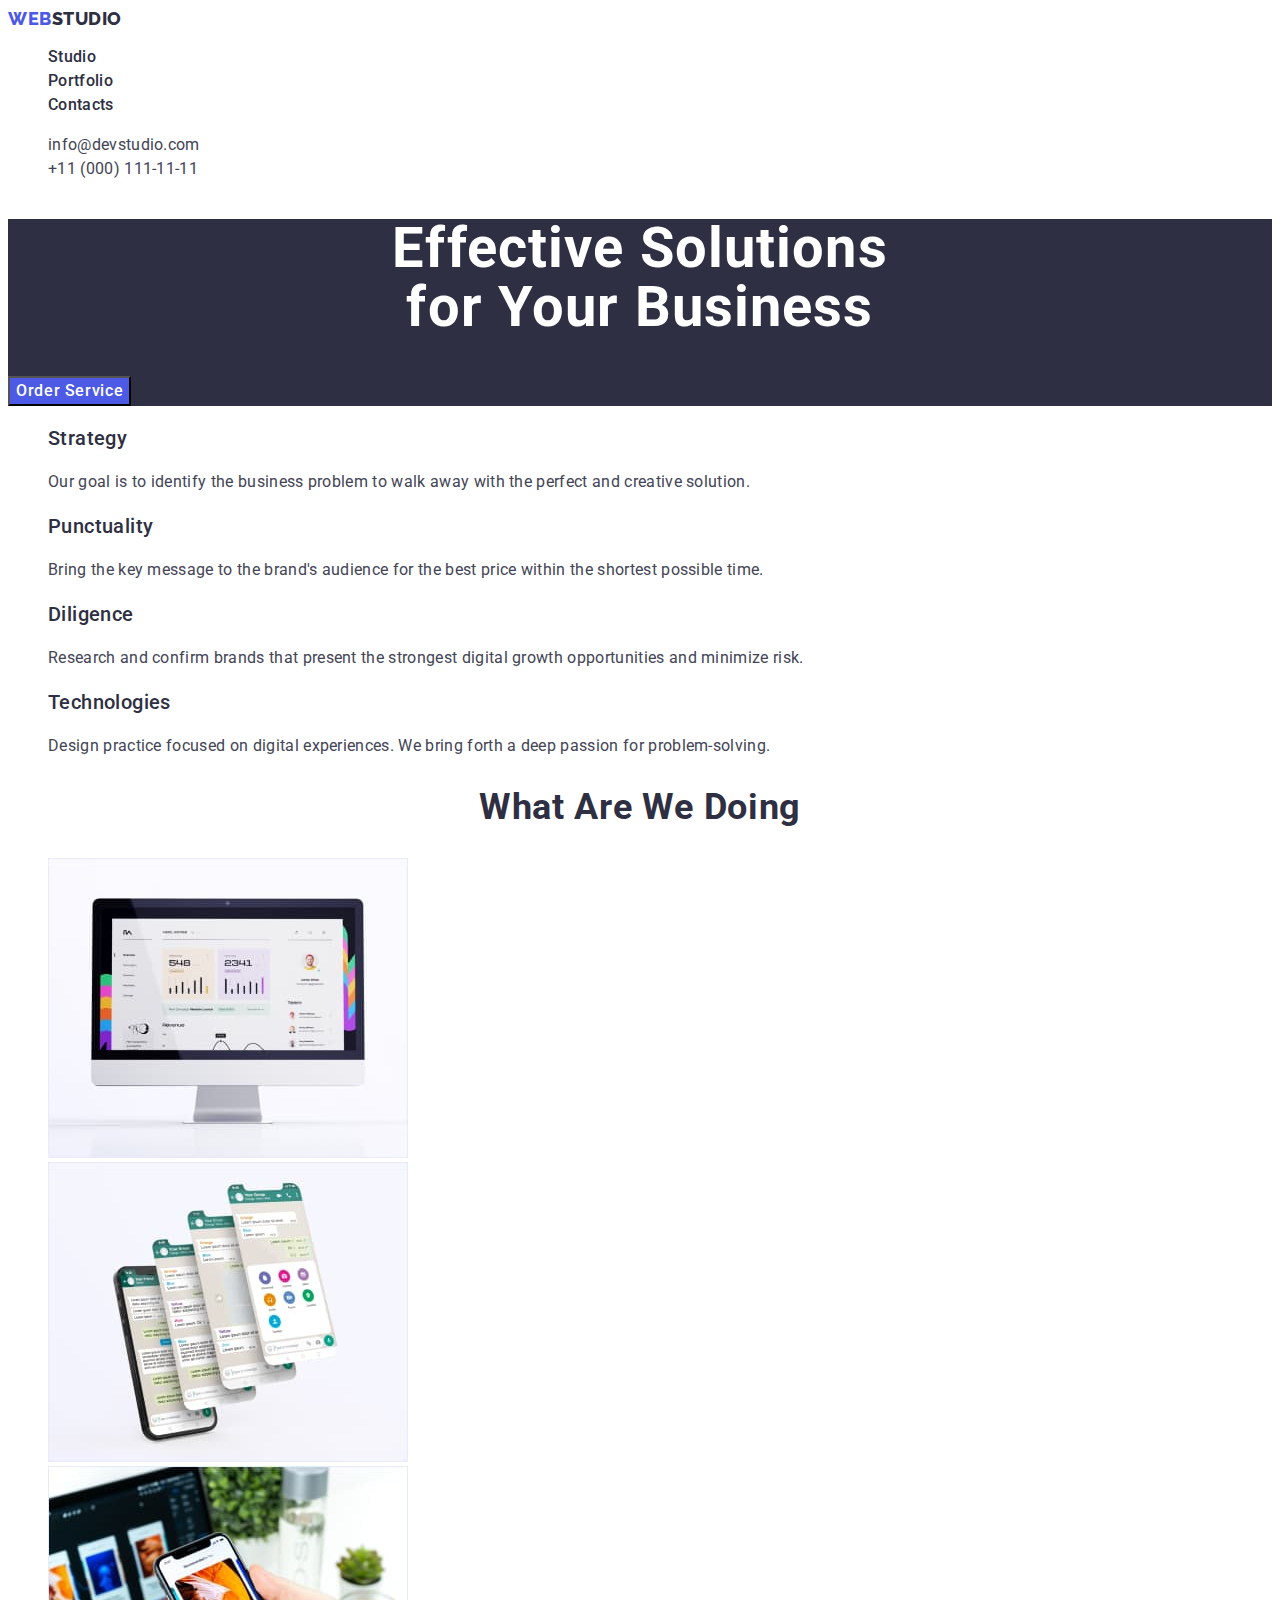
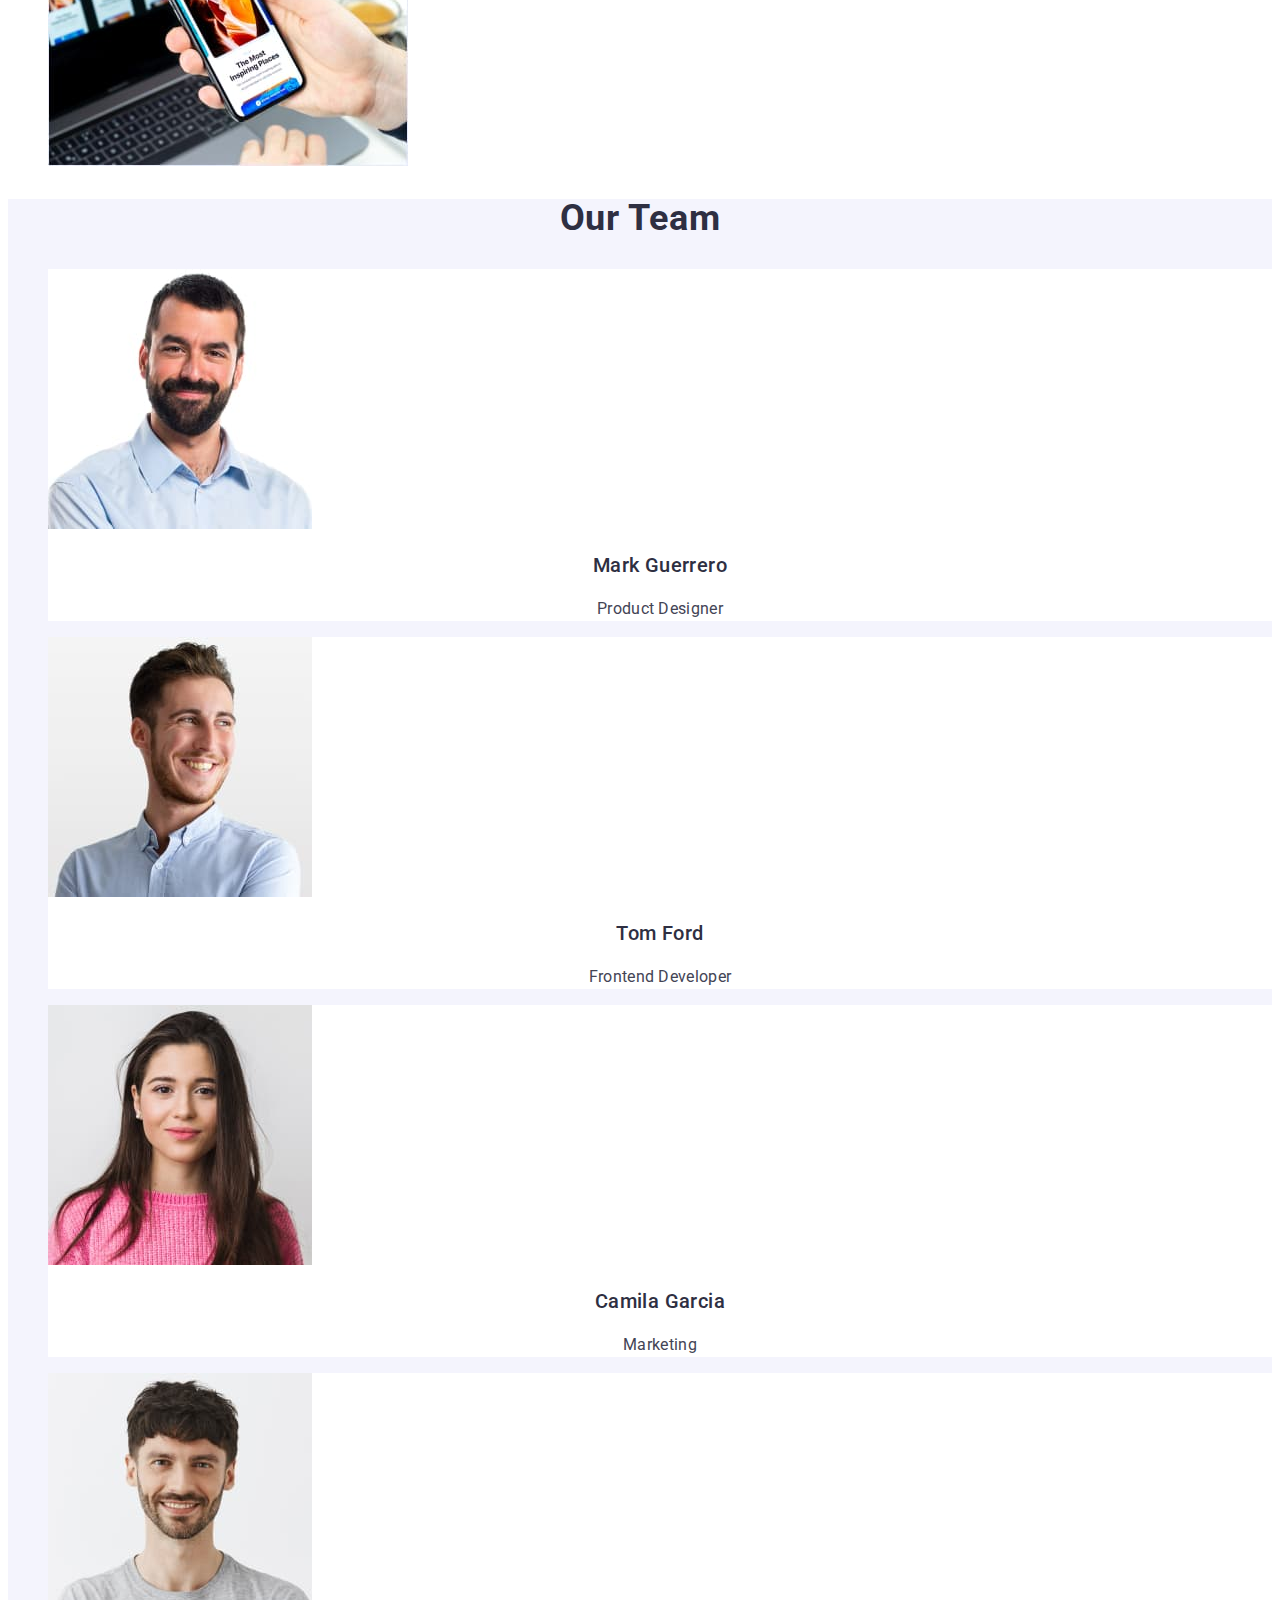
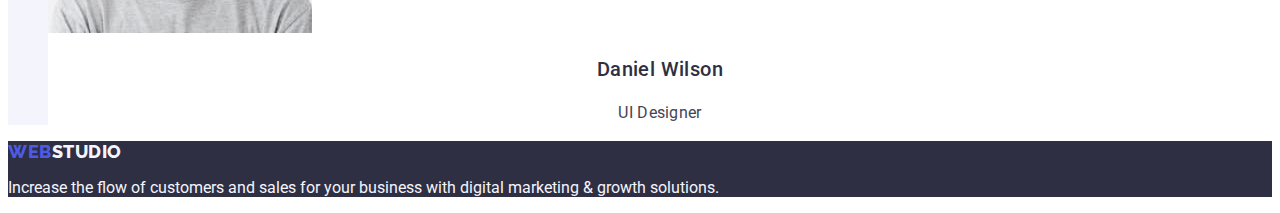
==== index.html @ 9c7ef8e3 "Initial commit" ====
<!DOCTYPE html>
<html lang="en">
  <head>
    <meta charset="UTF-8" />
    <meta http-equiv="X-UA-Compatible" content="IE=edge" />
    <meta name="viewport" content="width=device-width, initial-scale=1.0" />
    <title>WEBSTUDIO</title>
    <link rel="preconnect" href="https://fonts.googleapis.com" />
    <link rel="preconnect" href="https://fonts.gstatic.com" crossorigin />
    <link
      href="https://fonts.googleapis.com/css2?family=Raleway:wght@800&family=Roboto:wght@400;500;700&display=swap"
      rel="stylesheet"
    />
    <link rel="stylesheet" href="./css/styles.css" />
  </head>
  <body>
    <!-- Top line -->
    <header class="header">
      <nav>
        <a class="logo link" href="./index.html"
          >Web<span class="logo-end">Studio</span></a
        >
        <ul class="header-list list">
          <li class="header-item">
            <a class="header-link link" href="./index.html">Studio</a>
          </li>
          <li class="header-item">
            <a class="header-link link" href="./portfolio.html">Portfolio</a>
          </li>
          <li class="header-item">
            <a class="header-link link" href="">Contacts</a>
          </li>
        </ul>
      </nav>
      <address class="address">
        <ul class="header-address list">
          <li class="header-address-item">
            <a class="header-address-link link" href="mailto:info@devstudio.com"
              >info@devstudio.com</a
            >
          </li>
          <li class="header-address-item">
            <a class="header-address-link link" href="tel:+110001111111"
              >+11 (000) 111-11-11</a
            >
          </li>
        </ul>
      </address>
    </header>
    <main>
      <!-- Hero -->
      <section class="hero">
        <h1 class="hero-title">
          Effective Solutions<br />
          for Your Business
        </h1>
        <button type="button" class="hero-button">Order Service</button>
      </section>
      <!-- Advantages -->
      <section class="advantages">
        <h2 hidden class="visually-hidden">Advantages</h2>
        <ul class="advantages-list list">
          <li class="advantages-item">
            <h3 class="advantages-title title-text">Strategy</h3>
            <p class="advantages-text simple-text">
              Our goal is to identify the business problem to walk away with the
              perfect and creative solution.
            </p>
          </li>
          <li class="advantages-item">
            <h3 class="advantages-title title-text">Punctuality</h3>
            <p class="advantages-text simple-text">
              Bring the key message to the brand's audience for the best price
              within the shortest possible time.
            </p>
          </li>
          <li class="advantages-item">
            <h3 class="advantages-title title-text">Diligence</h3>
            <p class="advantages-text simple-text">
              Research and confirm brands that present the strongest digital
              growth opportunities and minimize risk.
            </p>
          </li>
          <li class="advantages-item">
            <h3 class="advantages-title title-text">Technologies</h3>
            <p class="advantages-text simple-text">
              Design practice focused on digital experiences. We bring forth a
              deep passion for problem-solving.
            </p>
          </li>
        </ul>
      </section>
      <!-- Photos of work -->
      <section class="work">
        <h2 class="work-title section-title">What are we doing</h2>
        <ul class="work-list list">
          <li class="work-item">
            <img
              src="./images/what_are_we_doing_1.jpg"
              alt="The program is displayed on the monitor"
              width="360"
            />
          </li>
          <li class="work-item">
            <img
              src="./images/what_are_we_doing_2.jpg"
              alt="Design of pages on the phone"
              width="360"
            />
          </li>
          <li class="work-item">
            <img
              src="./images/what_are_we_doing_3.jpg"
              alt="Phone with open site design tab on laptop background"
              width="360"
            />
          </li>
        </ul>
      </section>
      <!-- Cards of our team -->
      <section class="team">
        <h2 class="team-title section-title">Our Team</h2>
        <ul class="team-list list">
          <li class="team-item">
            <img
              src="./images/our_team_1.jpg"
              alt="Photo of the employee"
              width="264"
            />
            <h3 class="team-name title-text">Mark Guerrero</h3>
            <p class="team-text simple-text">Product Designer</p>
          </li>
          <li class="team-item">
            <img
              src="./images/our_team_2.jpg"
              alt="Photo of the employee"
              width="264"
            />
            <h3 class="team-name title-text">Tom Ford</h3>
            <p class="team-text simple-text">Frontend Developer</p>
          </li>
          <li class="team-item">
            <img
              src="./images/our_team_3.jpg"
              alt="Photo of the employee"
              width="264"
            />
            <h3 class="team-name title-text">Camila Garcia</h3>
            <p class="team-text simple-text">Marketing</p>
          </li>
          <li class="team-item">
            <img
              src="./images/our_team_4.jpg"
              alt="Photo of the employee"
              width="264"
            />
            <h3 class="team-name title-text">Daniel Wilson</h3>
            <p class="team-text simple-text">UI Designer</p>
          </li>
        </ul>
      </section>
    </main>
    <!-- Footer -->
    <footer class="footer">
      <a class="footer-logo link" href="./index.html"
        >Web<span class="footer-logo-end">Studio</span></a
      >
      <p class="footer-text .simple-text">
        Increase the flow of customers and sales for your business with digital
        marketing & growth solutions.
      </p>
    </footer>
  </body>
</html>
---- css/styles.css ----
:root {
  --primary-color: #4d5ae5;
  --pressed-color: #404bbf;
  --dark-color: #2e2f42;
  --text-color: #434455;
  --white-color: #ffffff;
  --light-color: #f4f4fd;
}

body {
  font-family: "Roboto", sans-serif;
  color: var(--text-color);
  background-color: var(--white-color);
}

.list {
  list-style: none;
}

.link {
  text-decoration: none;
}

/* *** COMMON ACTION ** */
.section-title {
  font-size: 36px;
  line-height: 1.11;
  text-align: center;
  letter-spacing: 0.02em;
  text-transform: capitalize;
  color: var(--dark-color);
}
.title-text {
  font-weight: 500;
  font-size: 20px;
  line-height: 1.2;
  letter-spacing: 0.02em;
  color: var(--dark-color);
}

.simple-text {
  font-size: 16px;
  line-height: 1.5;
  letter-spacing: 0.02em;
  color: var(--text-color);
}

/**--------------*HEADER*------------**/

.header {
  background-color: var(--white-color);
}

.logo {
  font-family: "Raleway", sans-serif;
  font-weight: 800;
  font-size: 18px;
  line-height: 1.17;
  display: flex;
  align-items: center;
  letter-spacing: 0.03em;
  text-transform: uppercase;
  color: var(--primary-color);
}

.logo-end {
  color: var(--dark-color);
}
.header-list {
}
.header-item {
}
.header-link {
  font-weight: 500;
  font-size: 16px;
  line-height: 1.5;
  letter-spacing: 0.02em;
  color: var(--dark-color);
}
.header-link:hover,
.header-link:focus {
  color: var(--pressed-color);
}
.header-address {
}
.header-address-item {
}
.header-address-link {
  font-family: inherit;
  font-size: 16px;
  line-height: 1.5;
  letter-spacing: 0.02em;
  color: var(--text-color);
}
.header-address-link:hover,
.header-address-link:focus {
  color: var(--pressed-color);
}
.address {
  font-style: normal;
}

/**--------------HERO------------**/
.hero {
  background: var(--dark-color);
}
.hero-title {
  font-size: 56px;
  line-height: 1.07;
  text-align: center;
  letter-spacing: 0.02em;
  color: var(--white-color);
}
.hero-button {
  font-family: "Roboto", sans-serif;
  font-weight: 500;
  font-size: 16px;
  line-height: 1.5;
  display: flex;
  align-items: center;
  letter-spacing: 0.04em;
  color: var(--white-color);
  background-color: var(--primary-color);
  cursor: pointer;
}
.hero-button:hover,
.hero-button:focus {
  background-color: var(--pressed-color);
}
/**------------ADVANTAGES---------- **/
.advantages {
}
.visually-hidden {
  position: absolute;
  width: 1px;
  height: 1px;
  margin: -1px;
  border: 0;
  padding: 0;
  white-space: nowrap;
  clip-path: inset(100%);
  clip: rect(0 0 0 0);
  overflow: hidden;
}
.advantages-list {
}

.advantages-item {
}
.advantages-title {
  color: var(--dark-color);
}
.advantages-text {
}
/**-------PHOTOS OF WORK-------**/
.work {
}
.work-title {
}
.work-list {
}

.work-item {
}
/**----------CARDS OF OUR TEAM------- **/
.team {
  background: var(--light-color);
}
.team-title {
}
.team-list {
}
.team-item {
  background: var(--white-color);
}
.team-name {
  text-align: center;
}

.team-text {
  text-align: center;
}

/**-----------FOOTER--------- **/

.footer {
  background: var(--dark-color);
}
.footer-logo {
  font-family: "Raleway", sans-serif;
  font-weight: 800;
  font-size: 18px;
  line-height: 1.17;
  display: flex;
  align-items: center;
  letter-spacing: 0.03em;
  text-transform: uppercase;
  color: var(--primary-color);
}
.footer-logo-end {
  color: var(--light-color);
}
.footer-text {
  color: var(--light-color);
}

/* !------- PAGE PORTFOLIO-------- */
/** ------------FILTERS-------------* */
.filters-btn {
  font-family: "Roboto", sans-serif;
  font-weight: 500;
  font-size: 16px;
  line-height: 1.5;
  display: flex;
  align-items: center;
  text-align: center;
  letter-spacing: 0.04em;
  color: var(--primary-color);
  background: var(--light-color);
  border: 1px solid #e7e9fc;
  border-radius: 4px;
  cursor: pointer;
}
.filters-btn:hover,
.filters-btn:focus {
  background-color: var(--pressed-color);
  color: var(--white-color);
}
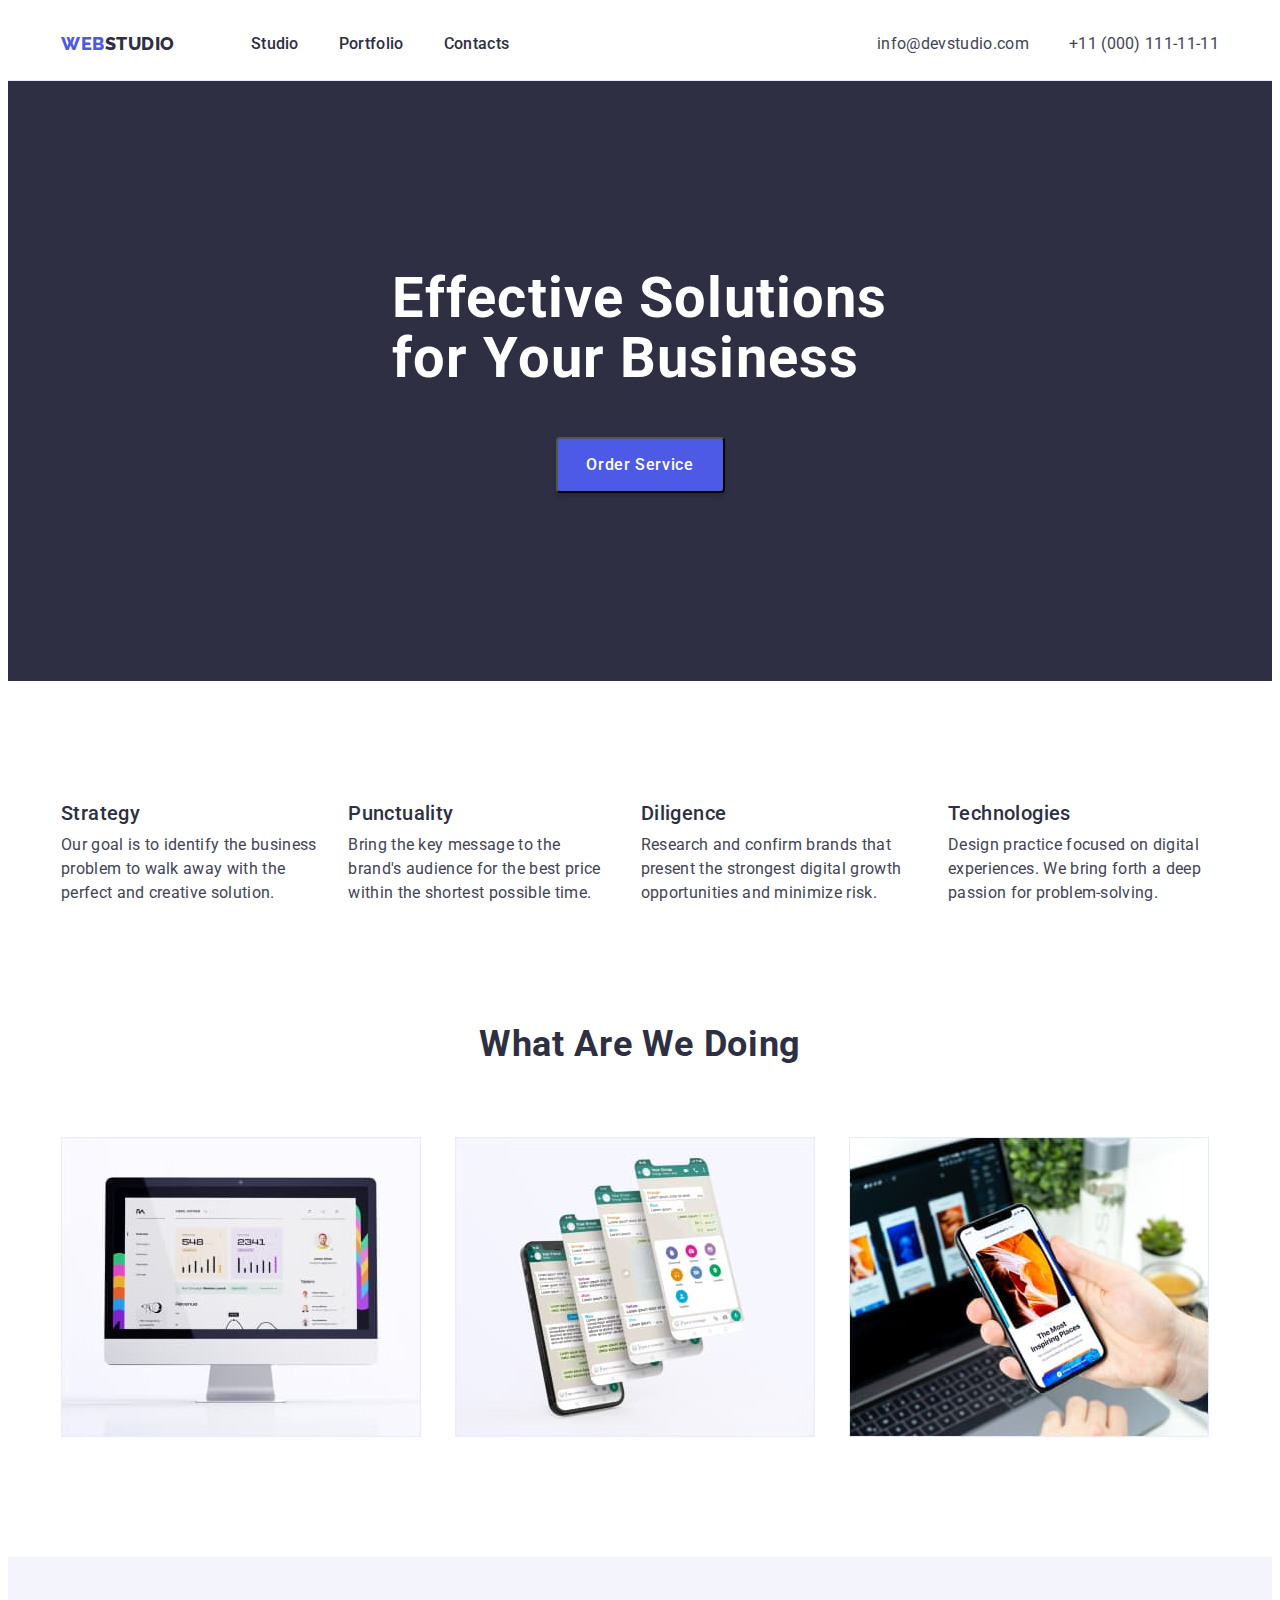
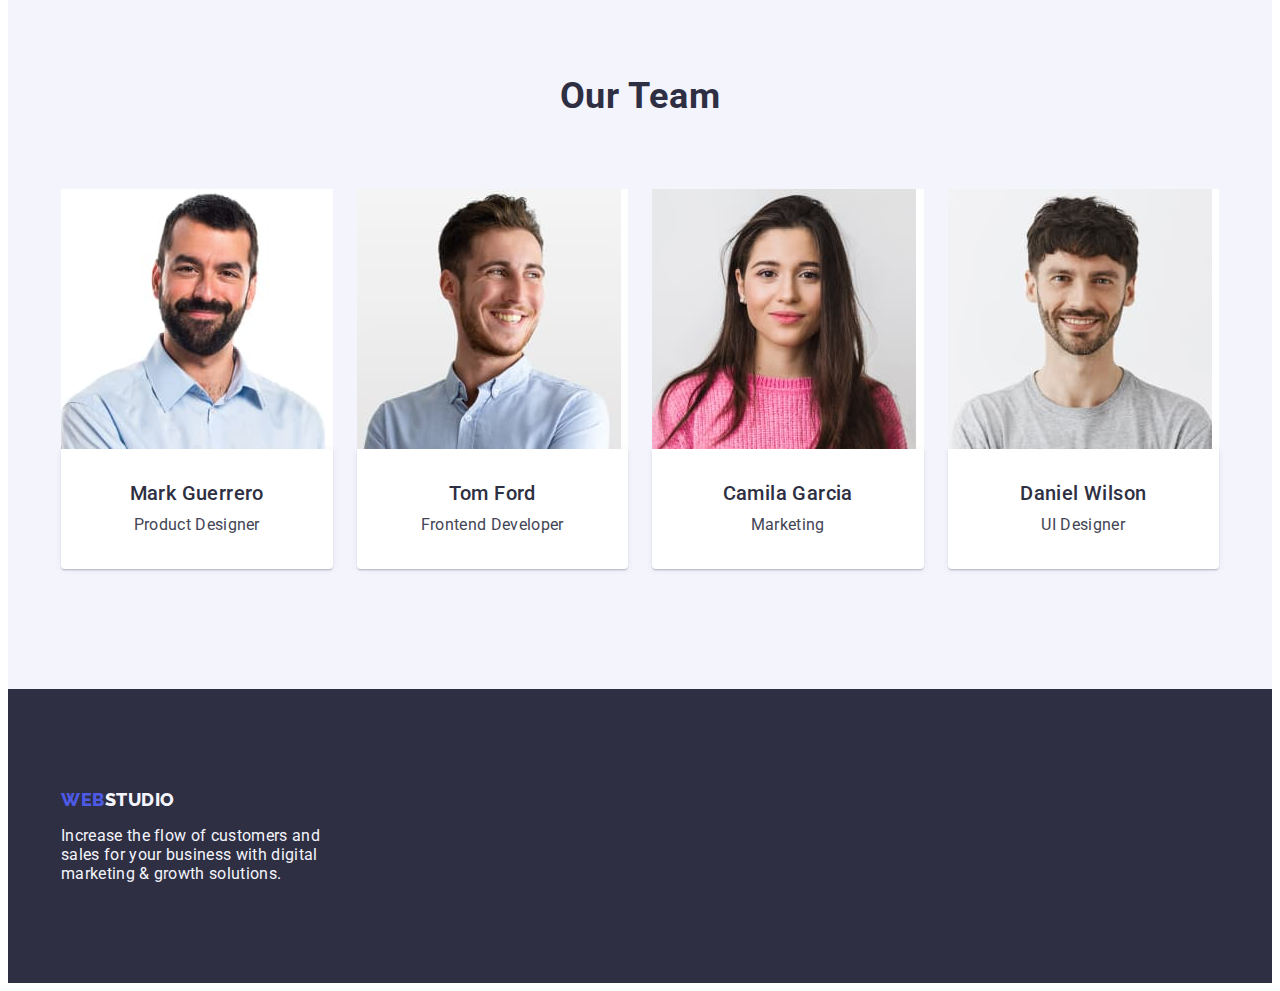
==== commit dfbc466e: "done task" ====
--- a/index.html
+++ b/index.html
@@ -11,164 +11,190 @@
       href="https://fonts.googleapis.com/css2?family=Raleway:wght@800&family=Roboto:wght@400;500;700&display=swap"
       rel="stylesheet"
     />
+    <link
+      rel="stylesheet"
+      href="https://cdnjs.cloudflare.com/ajax/libs/modern-normalize/2.0.0/modern-normalize.min.css"
+      integrity="sha512-4xo8blKMVCiXpTaLzQSLSw3KFOVPWhm/TRtuPVc4WG6kUgjH6J03IBuG7JZPkcWMxJ5huwaBpOpnwYElP/m6wg=="
+      crossorigin="anonymous"
+      referrerpolicy="no-referrer"
+    />
     <link rel="stylesheet" href="./css/styles.css" />
   </head>
   <body>
     <!-- Top line -->
     <header class="header">
-      <nav>
-        <a class="logo link" href="./index.html"
-          >Web<span class="logo-end">Studio</span></a
-        >
-        <ul class="header-list list">
-          <li class="header-item">
-            <a class="header-link link" href="./index.html">Studio</a>
-          </li>
-          <li class="header-item">
-            <a class="header-link link" href="./portfolio.html">Portfolio</a>
-          </li>
-          <li class="header-item">
-            <a class="header-link link" href="">Contacts</a>
-          </li>
-        </ul>
-      </nav>
-      <address class="address">
-        <ul class="header-address list">
-          <li class="header-address-item">
-            <a class="header-address-link link" href="mailto:info@devstudio.com"
-              >info@devstudio.com</a
-            >
-          </li>
-          <li class="header-address-item">
-            <a class="header-address-link link" href="tel:+110001111111"
-              >+11 (000) 111-11-11</a
-            >
-          </li>
-        </ul>
-      </address>
+      <div class="container header-container">
+        <nav class="header-nav">
+          <a class="logo link" href="./index.html"
+            >Web<span class="logo-end">Studio</span></a
+          >
+          <ul class="header-list list">
+            <li class="header-item">
+              <a class="header-link link" href="./index.html">Studio</a>
+            </li>
+            <li class="header-item">
+              <a class="header-link link" href="./portfolio.html">Portfolio</a>
+            </li>
+            <li class="header-item">
+              <a class="header-link link" href="">Contacts</a>
+            </li>
+          </ul>
+        </nav>
+        <address class="address">
+          <ul class="header-address list">
+            <li class="header-address-item">
+              <a
+                class="header-address-link link"
+                href="mailto:info@devstudio.com"
+                >info@devstudio.com</a
+              >
+            </li>
+            <li class="header-address-item">
+              <a class="header-address-link link" href="tel:+110001111111"
+                >+11 (000) 111-11-11</a
+              >
+            </li>
+          </ul>
+        </address>
+      </div>
     </header>
     <main>
       <!-- Hero -->
       <section class="hero">
-        <h1 class="hero-title">
-          Effective Solutions<br />
-          for Your Business
-        </h1>
-        <button type="button" class="hero-button">Order Service</button>
+        <div class="container hero-container">
+          <h1 class="hero-title">Effective Solutions for Your Business</h1>
+          <button type="button" class="hero-button">Order Service</button>
+        </div>
       </section>
       <!-- Advantages -->
       <section class="advantages">
-        <h2 hidden class="visually-hidden">Advantages</h2>
-        <ul class="advantages-list list">
-          <li class="advantages-item">
-            <h3 class="advantages-title title-text">Strategy</h3>
-            <p class="advantages-text simple-text">
-              Our goal is to identify the business problem to walk away with the
-              perfect and creative solution.
-            </p>
-          </li>
-          <li class="advantages-item">
-            <h3 class="advantages-title title-text">Punctuality</h3>
-            <p class="advantages-text simple-text">
-              Bring the key message to the brand's audience for the best price
-              within the shortest possible time.
-            </p>
-          </li>
-          <li class="advantages-item">
-            <h3 class="advantages-title title-text">Diligence</h3>
-            <p class="advantages-text simple-text">
-              Research and confirm brands that present the strongest digital
-              growth opportunities and minimize risk.
-            </p>
-          </li>
-          <li class="advantages-item">
-            <h3 class="advantages-title title-text">Technologies</h3>
-            <p class="advantages-text simple-text">
-              Design practice focused on digital experiences. We bring forth a
-              deep passion for problem-solving.
-            </p>
-          </li>
-        </ul>
+        <div class="container">
+          <h2 class="visually-hidden">Advantages</h2>
+          <ul class="advantages-list list">
+            <li class="advantages-item">
+              <h3 class="advantages-title title-text">Strategy</h3>
+              <p class="advantages-text simple-text">
+                Our goal is to identify the business problem to walk away with
+                the perfect and creative solution.
+              </p>
+            </li>
+            <li class="advantages-item">
+              <h3 class="advantages-title title-text">Punctuality</h3>
+              <p class="advantages-text simple-text">
+                Bring the key message to the brand's audience for the best price
+                within the shortest possible time.
+              </p>
+            </li>
+            <li class="advantages-item">
+              <h3 class="advantages-title title-text">Diligence</h3>
+              <p class="advantages-text simple-text">
+                Research and confirm brands that present the strongest digital
+                growth opportunities and minimize risk.
+              </p>
+            </li>
+            <li class="advantages-item">
+              <h3 class="advantages-title title-text">Technologies</h3>
+              <p class="advantages-text simple-text">
+                Design practice focused on digital experiences. We bring forth a
+                deep passion for problem-solving.
+              </p>
+            </li>
+          </ul>
+        </div>
       </section>
       <!-- Photos of work -->
       <section class="work">
-        <h2 class="work-title section-title">What are we doing</h2>
-        <ul class="work-list list">
-          <li class="work-item">
-            <img
-              src="./images/what_are_we_doing_1.jpg"
-              alt="The program is displayed on the monitor"
-              width="360"
-            />
-          </li>
-          <li class="work-item">
-            <img
-              src="./images/what_are_we_doing_2.jpg"
-              alt="Design of pages on the phone"
-              width="360"
-            />
-          </li>
-          <li class="work-item">
-            <img
-              src="./images/what_are_we_doing_3.jpg"
-              alt="Phone with open site design tab on laptop background"
-              width="360"
-            />
-          </li>
-        </ul>
+        <div class="container">
+          <h2 class="work-title section-title">What are we doing</h2>
+          <ul class="work-list list">
+            <li class="work-item">
+              <img
+                src="./images/what_are_we_doing_1.jpg"
+                alt="The program is displayed on the monitor"
+                width="360"
+              />
+            </li>
+            <li class="work-item">
+              <img
+                src="./images/what_are_we_doing_2.jpg"
+                alt="Design of pages on the phone"
+                width="360"
+              />
+            </li>
+            <li class="work-item">
+              <img
+                src="./images/what_are_we_doing_3.jpg"
+                alt="Phone with open site design tab on laptop background"
+                width="360"
+              />
+            </li>
+          </ul>
+        </div>
       </section>
       <!-- Cards of our team -->
       <section class="team">
-        <h2 class="team-title section-title">Our Team</h2>
-        <ul class="team-list list">
-          <li class="team-item">
-            <img
-              src="./images/our_team_1.jpg"
-              alt="Photo of the employee"
-              width="264"
-            />
-            <h3 class="team-name title-text">Mark Guerrero</h3>
-            <p class="team-text simple-text">Product Designer</p>
-          </li>
-          <li class="team-item">
-            <img
-              src="./images/our_team_2.jpg"
-              alt="Photo of the employee"
-              width="264"
-            />
-            <h3 class="team-name title-text">Tom Ford</h3>
-            <p class="team-text simple-text">Frontend Developer</p>
-          </li>
-          <li class="team-item">
-            <img
-              src="./images/our_team_3.jpg"
-              alt="Photo of the employee"
-              width="264"
-            />
-            <h3 class="team-name title-text">Camila Garcia</h3>
-            <p class="team-text simple-text">Marketing</p>
-          </li>
-          <li class="team-item">
-            <img
-              src="./images/our_team_4.jpg"
-              alt="Photo of the employee"
-              width="264"
-            />
-            <h3 class="team-name title-text">Daniel Wilson</h3>
-            <p class="team-text simple-text">UI Designer</p>
-          </li>
-        </ul>
+        <div class="container">
+          <h2 class="team-title section-title">Our Team</h2>
+          <ul class="team-list list">
+            <li class="team-item">
+              <img
+                src="./images/our_team_1.jpg"
+                alt="Photo of the employee"
+                width="264"
+              />
+              <div class="team-card">
+                <h3 class="team-name title-text">Mark Guerrero</h3>
+                <p class="team-text simple-text">Product Designer</p>
+              </div>
+            </li>
+            <li class="team-item">
+              <img
+                src="./images/our_team_2.jpg"
+                alt="Photo of the employee"
+                width="264"
+              />
+              <div class="team-card">
+                <h3 class="team-name title-text">Tom Ford</h3>
+                <p class="team-text simple-text">Frontend Developer</p>
+              </div>
+            </li>
+            <li class="team-item">
+              <img
+                src="./images/our_team_3.jpg"
+                alt="Photo of the employee"
+                width="264"
+              />
+              <div class="team-card">
+                <h3 class="team-name title-text">Camila Garcia</h3>
+                <p class="team-text simple-text">Marketing</p>
+              </div>
+            </li>
+            <li class="team-item">
+              <img
+                src="./images/our_team_4.jpg"
+                alt="Photo of the employee"
+                width="264"
+              />
+              <div class="team-card">
+                <h3 class="team-name title-text">Daniel Wilson</h3>
+                <p class="team-text simple-text">UI Designer</p>
+              </div>
+            </li>
+          </ul>
+        </div>
       </section>
     </main>
     <!-- Footer -->
     <footer class="footer">
-      <a class="footer-logo link" href="./index.html"
-        >Web<span class="footer-logo-end">Studio</span></a
-      >
-      <p class="footer-text .simple-text">
-        Increase the flow of customers and sales for your business with digital
-        marketing & growth solutions.
-      </p>
+      <div class="container">
+        <a class="footer-logo link" href="./index.html"
+          >Web<span class="footer-logo-end">Studio</span></a
+        >
+        <p class="footer-text .simple-text">
+          Increase the flow of customers and sales for your business with
+          digital marketing & growth solutions.
+        </p>
+      </div>
     </footer>
   </body>
 </html>
--- a/css/styles.css
+++ b/css/styles.css
@@ -13,6 +13,38 @@
   background-color: var(--white-color);
 }
 
+/** RESET **/
+p,
+h1,
+h2,
+h3,
+h4,
+h5,
+h6 {
+  margin: 0;
+}
+
+ul,
+ol {
+  margin: 0;
+  padding: 0;
+}
+
+img {
+  display: block;
+  max-width: 100%;
+  height: auto;
+}
+
+.container {
+  width: 1158px;
+  padding-left: 15px;
+  padding-right: 15px;
+  margin: 0 auto;
+}
+
+/* *** COMMON ACTION ** */
+
 .list {
   list-style: none;
 }
@@ -21,14 +53,13 @@
   text-decoration: none;
 }
 
-/* *** COMMON ACTION ** */
 .section-title {
   font-size: 36px;
   line-height: 1.11;
-  text-align: center;
   letter-spacing: 0.02em;
   text-transform: capitalize;
   color: var(--dark-color);
+  margin-bottom: 72px;
 }
 .title-text {
   font-weight: 500;
@@ -36,6 +67,7 @@
   line-height: 1.2;
   letter-spacing: 0.02em;
   color: var(--dark-color);
+  margin-bottom: 8px;
 }
 
 .simple-text {
@@ -49,6 +81,7 @@
 
 .header {
   background-color: var(--white-color);
+  border-bottom: 1px solid #e7e9fc;
 }
 
 .logo {
@@ -56,18 +89,44 @@
   font-weight: 800;
   font-size: 18px;
   line-height: 1.17;
-  display: flex;
-  align-items: center;
   letter-spacing: 0.03em;
   text-transform: uppercase;
   color: var(--primary-color);
+
+  margin-right: 76px;
+
+  display: block;
+  padding-bottom: 24px;
+  padding-top: 24px;
 }
 
 .logo-end {
   color: var(--dark-color);
 }
+
+.header-container {
+  display: flex;
+  align-items: center;
+}
+.header-nav {
+  display: flex;
+  align-items: center;
+}
+
 .header-list {
-}
+  display: flex;
+  gap: 40px;
+}
+
+.address {
+  margin-left: auto;
+}
+.header-address {
+  display: flex;
+  align-items: center;
+  gap: 40px;
+}
+
 .header-item {
 }
 .header-link {
@@ -76,13 +135,16 @@
   line-height: 1.5;
   letter-spacing: 0.02em;
   color: var(--dark-color);
+
+  display: block;
+  padding-bottom: 24px;
+  padding-top: 24px;
 }
 .header-link:hover,
 .header-link:focus {
   color: var(--pressed-color);
 }
-.header-address {
-}
+
 .header-address-item {
 }
 .header-address-link {
@@ -91,6 +153,10 @@
   line-height: 1.5;
   letter-spacing: 0.02em;
   color: var(--text-color);
+
+  display: block;
+  padding-bottom: 24px;
+  padding-top: 24px;
 }
 .header-address-link:hover,
 .header-address-link:focus {
@@ -103,25 +169,42 @@
 /**--------------HERO------------**/
 .hero {
   background: var(--dark-color);
+  padding-top: 188px;
+  padding-bottom: 188px;
 }
 .hero-title {
   font-size: 56px;
   line-height: 1.07;
-  text-align: center;
   letter-spacing: 0.02em;
   color: var(--white-color);
-}
+  margin-bottom: 48px;
+
+  width: 496px;
+}
+
+.hero-container {
+  display: flex;
+  align-items: center;
+  flex-direction: column;
+}
+
 .hero-button {
   font-family: "Roboto", sans-serif;
   font-weight: 500;
   font-size: 16px;
   line-height: 1.5;
-  display: flex;
-  align-items: center;
   letter-spacing: 0.04em;
   color: var(--white-color);
   background-color: var(--primary-color);
   cursor: pointer;
+
+  box-shadow: 0px 4px 4px rgba(0, 0, 0, 0.15);
+  border-radius: 4px;
+  width: 169px;
+  height: 56px;
+  display: block;
+  margin-left: auto;
+  margin-right: auto;
 }
 .hero-button:hover,
 .hero-button:focus {
@@ -129,6 +212,8 @@
 }
 /**------------ADVANTAGES---------- **/
 .advantages {
+  padding-top: 120px;
+  padding-bottom: 120px;
 }
 .visually-hidden {
   position: absolute;
@@ -143,9 +228,12 @@
   overflow: hidden;
 }
 .advantages-list {
+  display: flex;
+  gap: 24px;
 }
 
 .advantages-item {
+  width: calc((100%-72px) / 4);
 }
 .advantages-title {
   color: var(--dark-color);
@@ -154,30 +242,47 @@
 }
 /**-------PHOTOS OF WORK-------**/
 .work {
+  padding-bottom: 120px;
 }
 .work-title {
+  text-align: center;
 }
 .work-list {
+  display: flex;
+  gap: 24px;
 }
 
 .work-item {
+  width: calc((100% - 48px) / 3);
 }
 /**----------CARDS OF OUR TEAM------- **/
 .team {
+  padding-top: 120px;
+  padding-bottom: 120px;
   background: var(--light-color);
 }
 .team-title {
+  text-align: center;
 }
 .team-list {
+  display: flex;
+  gap: 24px;
 }
 .team-item {
   background: var(--white-color);
+  width: calc((100% - 72px) / 4);
 }
 .team-name {
-  text-align: center;
 }
 
 .team-text {
+}
+
+.team-card {
+  padding: 32px 16px;
+  box-shadow: 0px 1px 6px rgba(46, 47, 66, 0.08),
+    0px 1px 1px rgba(46, 47, 66, 0.16), 0px 2px 1px rgba(46, 47, 66, 0.08);
+  border-radius: 0px 0px 4px 4px;
   text-align: center;
 }
 
@@ -185,14 +290,14 @@
 
 .footer {
   background: var(--dark-color);
+  padding-top: 100px;
+  padding-bottom: 100px;
 }
 .footer-logo {
   font-family: "Raleway", sans-serif;
   font-weight: 800;
   font-size: 18px;
   line-height: 1.17;
-  display: flex;
-  align-items: center;
   letter-spacing: 0.03em;
   text-transform: uppercase;
   color: var(--primary-color);
@@ -201,28 +306,56 @@
   color: var(--light-color);
 }
 .footer-text {
+  margin-top: 16px;
+  max-width: 264px;
+  letter-spacing: 0.02em;
   color: var(--light-color);
 }
 
 /* !------- PAGE PORTFOLIO-------- */
 /** ------------FILTERS-------------* */
+.filters-list {
+  padding-top: 96px;
+  margin-bottom: 72px;
+  display: flex;
+  gap: 24px;
+  justify-content: center;
+}
 .filters-btn {
   font-family: "Roboto", sans-serif;
   font-weight: 500;
   font-size: 16px;
   line-height: 1.5;
-  display: flex;
-  align-items: center;
-  text-align: center;
   letter-spacing: 0.04em;
   color: var(--primary-color);
   background: var(--light-color);
+  cursor: pointer;
+  padding: 12px 24px;
   border: 1px solid #e7e9fc;
   border-radius: 4px;
-  cursor: pointer;
 }
 .filters-btn:hover,
 .filters-btn:focus {
   background-color: var(--pressed-color);
   color: var(--white-color);
-}
+  box-shadow: 0px 3px 1px rgba(0, 0, 0, 0.1), 0px 2px 1px rgba(0, 0, 0, 0.08),
+    0px 2px 2px rgba(0, 0, 0, 0.12);
+  border-radius: 4px;
+}
+.portfolio-content {
+  padding-bottom: 120px;
+}
+.services-list {
+  display: flex;
+  flex-wrap: wrap;
+  column-gap: 24px;
+  row-gap: 48px;
+}
+.service-card {
+  width: calc((100% - 48px) / 3);
+}
+
+.serv-card-footer {
+  padding: 32px 0 32px 16px;
+  border: 1px solid #e7e9fc;
+}
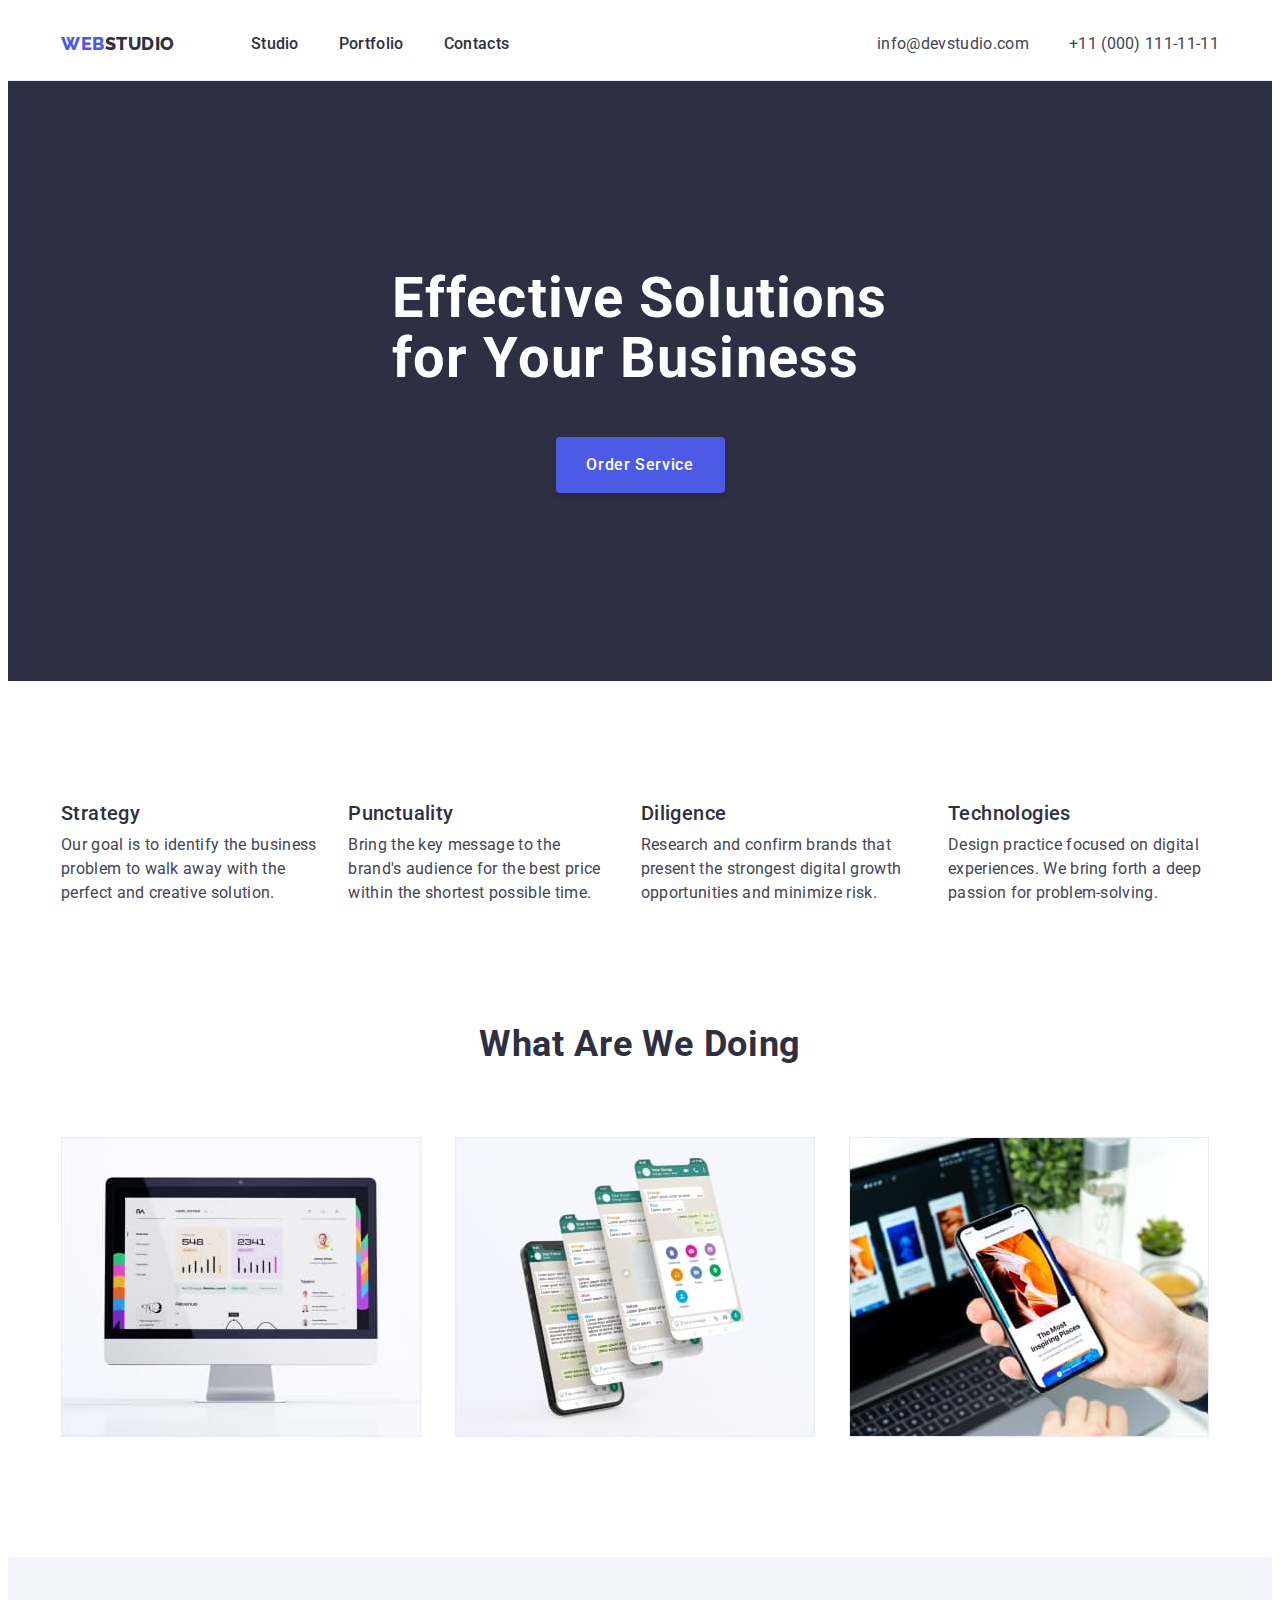
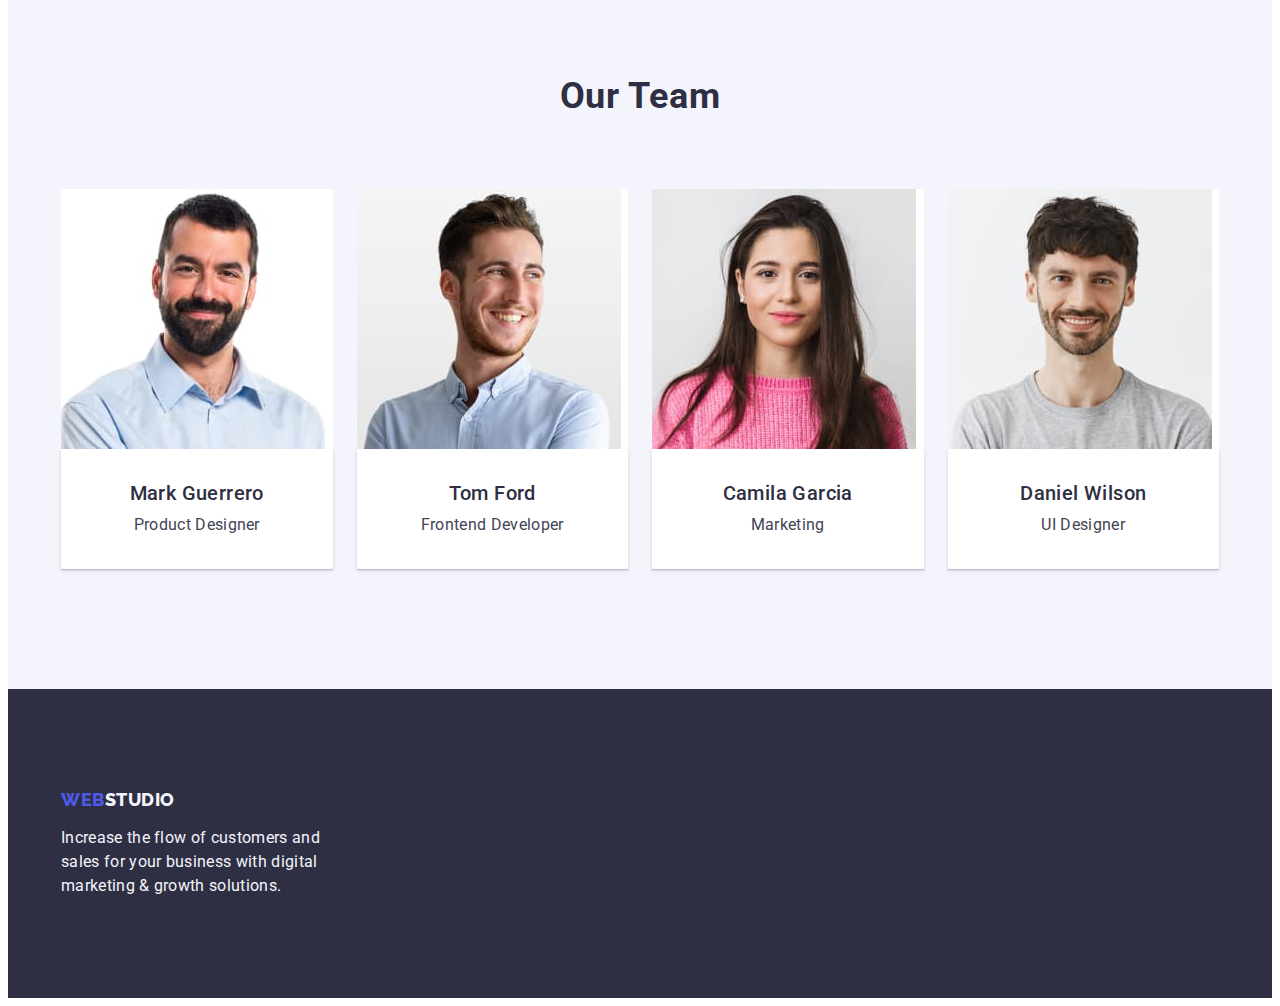
==== commit 685af1b5: "fixed" ====
--- a/index.html
+++ b/index.html
@@ -190,7 +190,7 @@
         <a class="footer-logo link" href="./index.html"
           >Web<span class="footer-logo-end">Studio</span></a
         >
-        <p class="footer-text .simple-text">
+        <p class="footer-text simple-text">
           Increase the flow of customers and sales for your business with
           digital marketing & growth solutions.
         </p>
--- a/css/styles.css
+++ b/css/styles.css
@@ -179,7 +179,7 @@
   color: var(--white-color);
   margin-bottom: 48px;
 
-  width: 496px;
+  max-width: 496px;
 }
 
 .hero-container {
@@ -200,11 +200,12 @@
 
   box-shadow: 0px 4px 4px rgba(0, 0, 0, 0.15);
   border-radius: 4px;
-  width: 169px;
+  min-width: 169px;
   height: 56px;
   display: block;
   margin-left: auto;
   margin-right: auto;
+  border: none;
 }
 .hero-button:hover,
 .hero-button:focus {
@@ -271,6 +272,7 @@
 .team-item {
   background: var(--white-color);
   width: calc((100% - 72px) / 4);
+  border-radius: 0px 0px 4px 4px;
 }
 .team-name {
 }
@@ -282,7 +284,6 @@
   padding: 32px 16px;
   box-shadow: 0px 1px 6px rgba(46, 47, 66, 0.08),
     0px 1px 1px rgba(46, 47, 66, 0.16), 0px 2px 1px rgba(46, 47, 66, 0.08);
-  border-radius: 0px 0px 4px 4px;
   text-align: center;
 }
 
@@ -301,12 +302,14 @@
   letter-spacing: 0.03em;
   text-transform: uppercase;
   color: var(--primary-color);
+
+  display: inline-block;
+  margin-bottom: 16px;
 }
 .footer-logo-end {
   color: var(--light-color);
 }
 .footer-text {
-  margin-top: 16px;
   max-width: 264px;
   letter-spacing: 0.02em;
   color: var(--light-color);
@@ -314,8 +317,18 @@
 
 /* !------- PAGE PORTFOLIO-------- */
 /** ------------FILTERS-------------* */
+
+.container-portfolio {
+  border-top: none;
+  padding: 32px 16px;
+}
+
+.portfolio-content {
+  padding-top: 96px;
+  padding-bottom: 120px;
+}
+
 .filters-list {
-  padding-top: 96px;
   margin-bottom: 72px;
   display: flex;
   gap: 24px;
@@ -340,10 +353,10 @@
   color: var(--white-color);
   box-shadow: 0px 3px 1px rgba(0, 0, 0, 0.1), 0px 2px 1px rgba(0, 0, 0, 0.08),
     0px 2px 2px rgba(0, 0, 0, 0.12);
+  border: 1px solid #e7e9fc;
   border-radius: 4px;
 }
 .portfolio-content {
-  padding-bottom: 120px;
 }
 .services-list {
   display: flex;
